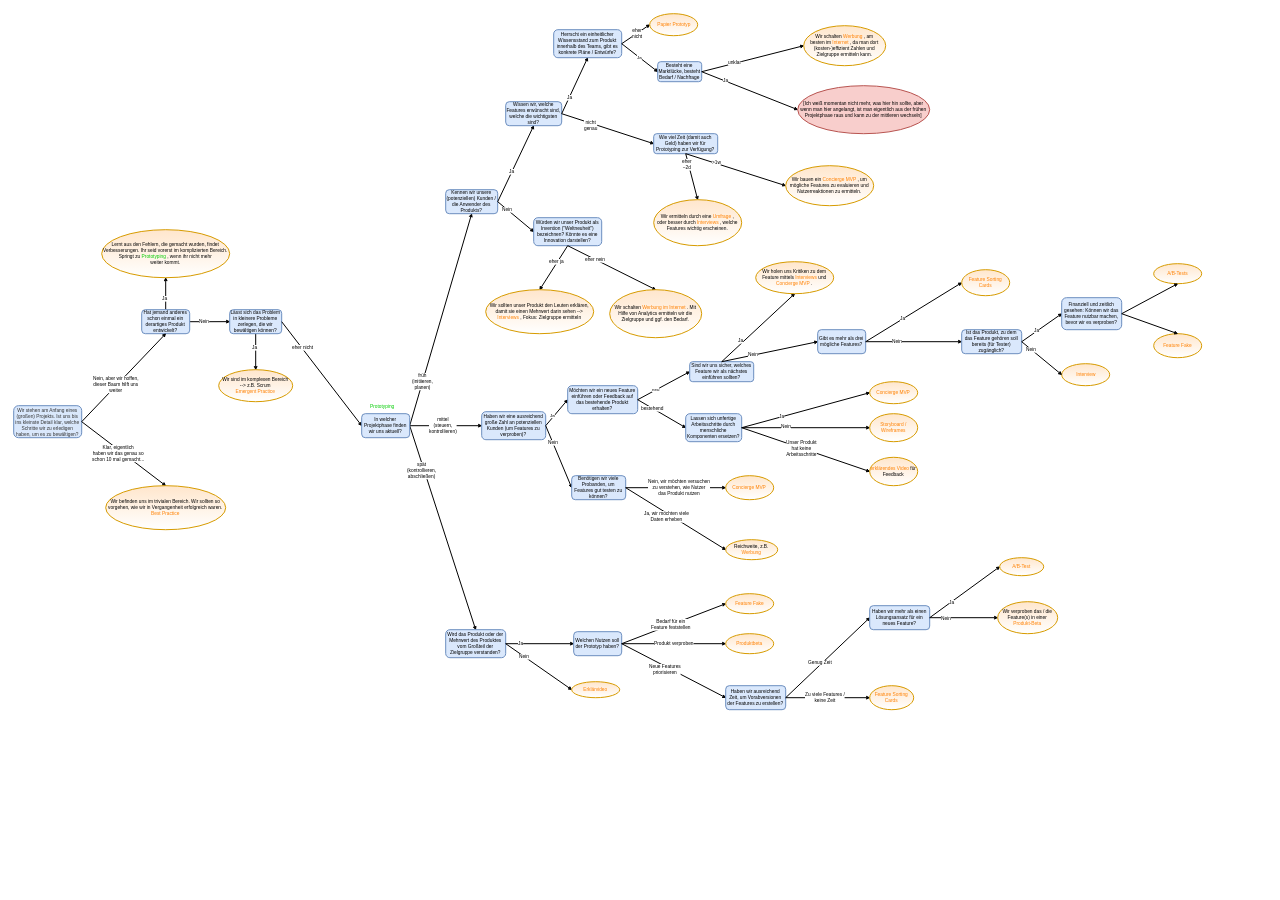
==== entscheidungsbaum/index.html @ f3955aeb "added Entscheidungsbaum" ====
<!DOCTYPE html>

<head>
    <meta charset="utf-8">
    <meta name="description" content="Ein Entscheidungsbaum zur Erleichterung der Auswahl eines Prototyps">
    <title>Entscheidungsbaum</title>
    <link rel="shortcut icon" href="favicon.ico">
    <link rel="stylesheet" type="text/css" href="design.css">
</head>
<body>
    <img src="Entscheidungsbaum.svg">
</body>
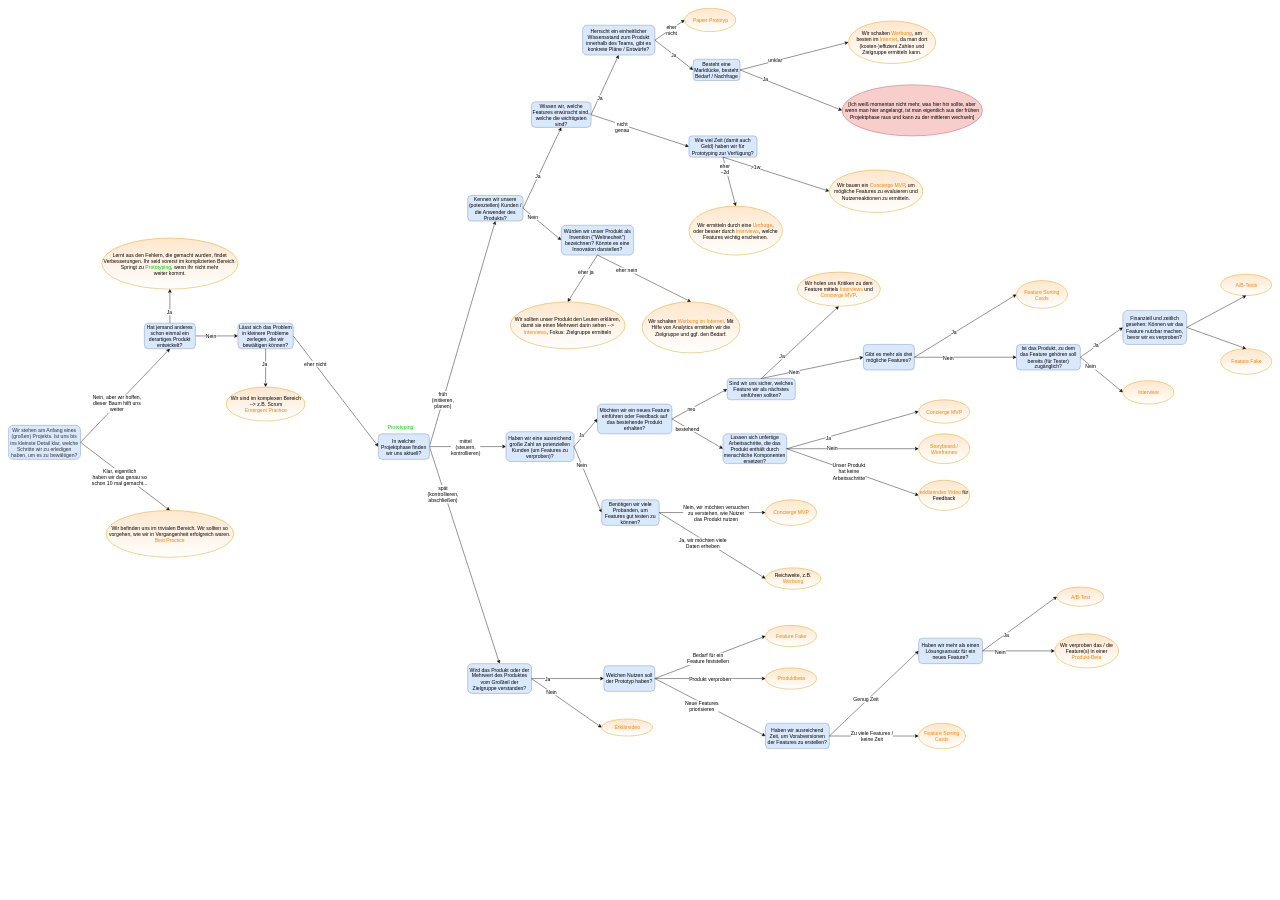
==== commit 2378252d: "adapted with, so now the .svg can be directly be edited in github via draw.io and you don't have to " ====
--- a/entscheidungsbaum/index.html
+++ b/entscheidungsbaum/index.html
@@ -1,5 +1,4 @@
 <!DOCTYPE html>
-
 <head>
     <meta charset="utf-8">
     <meta name="description" content="Ein Entscheidungsbaum zur Erleichterung der Auswahl eines Prototyps">
@@ -7,6 +6,7 @@
     <link rel="shortcut icon" href="favicon.ico">
     <link rel="stylesheet" type="text/css" href="design.css">
 </head>
+
 <body>
-    <img src="Entscheidungsbaum.svg">
+    <img src="Entscheidungsbaum.svg" width="100%">
 </body>
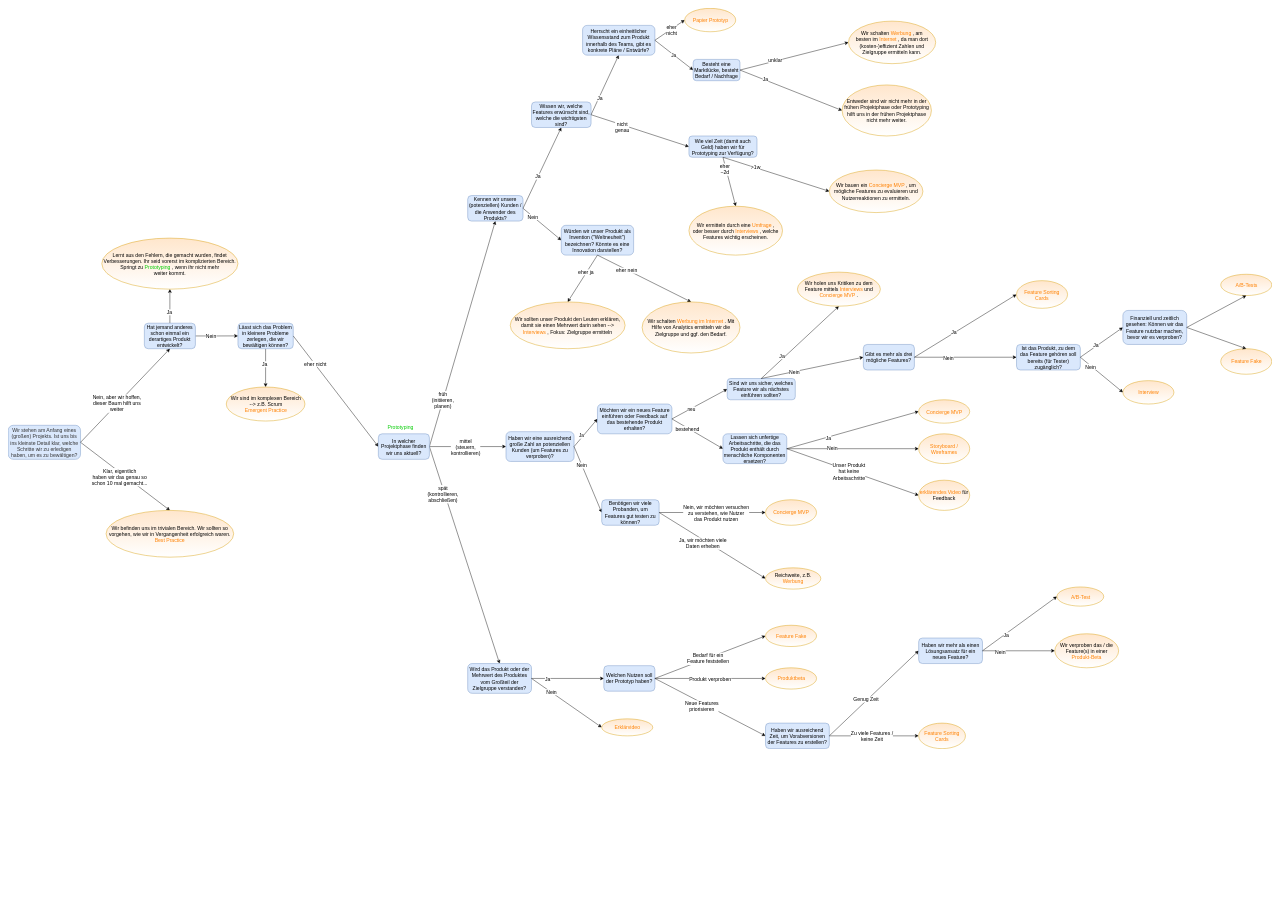
==== commit a361a4af: "small changes" ====
--- a/entscheidungsbaum/index.html
+++ b/entscheidungsbaum/index.html
@@ -5,8 +5,12 @@
     <title>Entscheidungsbaum</title>
     <link rel="shortcut icon" href="favicon.ico">
     <link rel="stylesheet" type="text/css" href="design.css">
+    <link rel="shortcut icon" href="icon.png">
 </head>
 
 <body>
-    <img src="Entscheidungsbaum.svg" width="100%">
+    <!--Der Entscheidungsbaum sollte am besten über draw.io bearbeitet werden. Dort kann man als Dateispeicherort
+    unter "Mehr anzeigen" GitHub auswählen.-->
+    <embed src="Entscheidungsbaum.svg" type="image/svg+xml" width="100%"/>
+
 </body>
